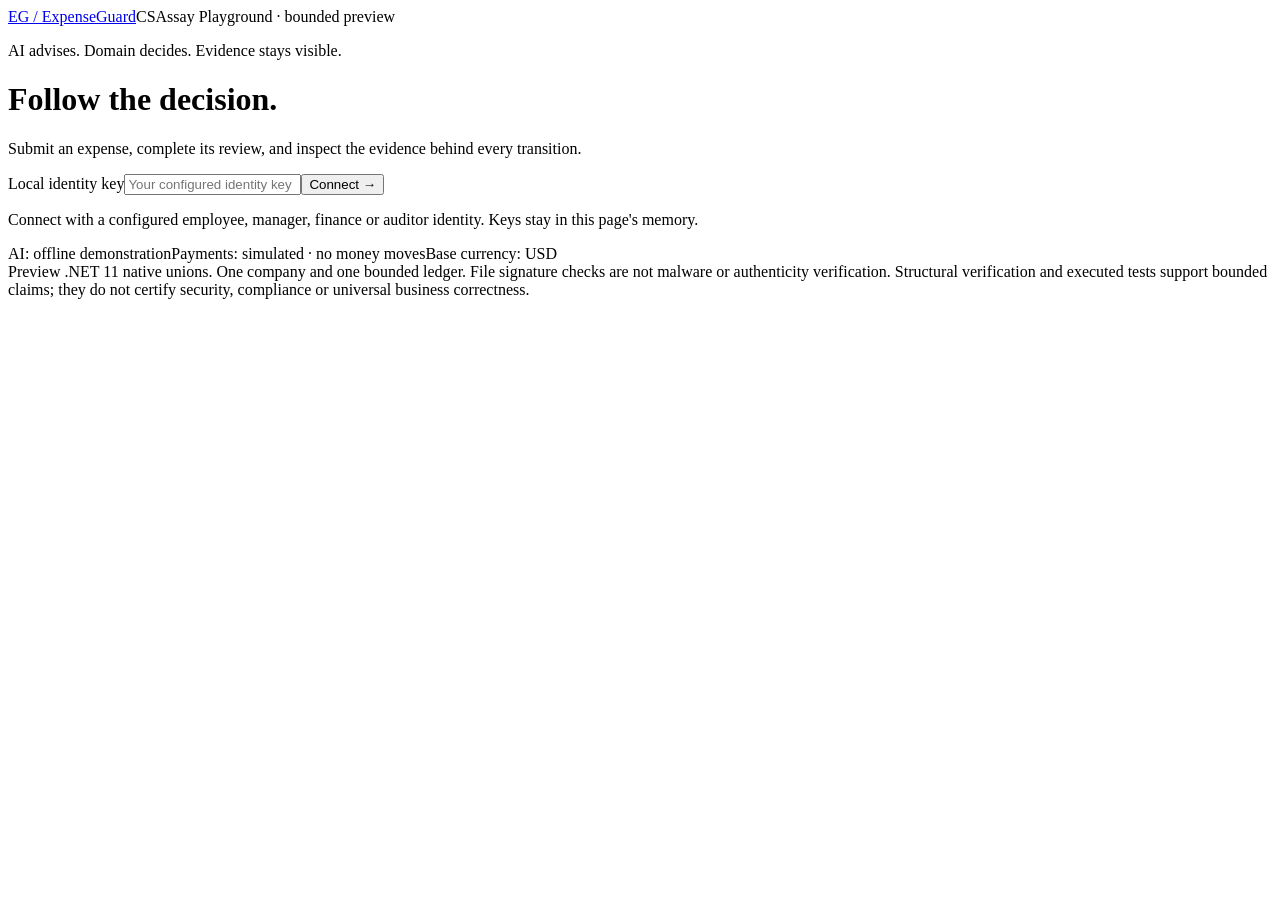
==== samples/100-expenseguard/src/ExpenseGuard.Api/wwwroot/index.html @ c46e8f9f "Add ExpenseGuard expense workflow and evidence qualification Publish the owner-approved Playground a" ====
<!doctype html>
<html lang="en"><head><meta charset="utf-8"><meta name="viewport" content="width=device-width,initial-scale=1"><title>ExpenseGuard · Claims & evidence</title><link rel="stylesheet" href="/app.css"><script src="/app.js" defer></script></head>
<body><header><a href="/" class="brand">EG / ExpenseGuard</a><span>CSAssay Playground · bounded preview</span><span id="identity"></span></header>
<main><p class="eyebrow">AI advises. Domain decides. Evidence stays visible.</p><h1>Follow the decision.</h1><p class="intro">Submit an expense, complete its review, and inspect the evidence behind every transition.</p>
<form id="login" class="connect"><label>Local identity key<input id="key" type="password" autocomplete="off" required placeholder="Your configured identity key"></label><button type="submit">Connect →</button><button id="disconnect" type="button" class="secondary" hidden>Disconnect</button></form>
<p id="status" role="status" aria-live="polite">Connect with a configured employee, manager, finance or auditor identity. Keys stay in this page's memory.</p>
<div class="mode"><span>AI: offline demonstration</span><span>Payments: simulated · no money moves</span><span>Base currency: USD</span></div>
<section id="workspace" hidden><nav aria-label="Workspace"><button data-view="claims" class="secondary">Claims & review</button><button data-view="new" class="secondary" id="newNav">New expense</button><button data-view="evidence" class="secondary">Evidence receipt</button><button id="refresh" class="secondary">↻ Refresh</button></nav>
<section id="claimsView"><div class="stats"><article><span>Visible claims</span><strong id="totalCount">0</strong></article><article><span>Awaiting review</span><strong id="reviewCount">0</strong></article><article><span>Need more evidence</span><strong id="infoCount">0</strong></article><article><span>Approved / reimbursed</span><strong id="approvedCount">0</strong></article></div>
<div class="sectionHead"><h2 id="inboxTitle">Your claims</h2><label>State filter<select id="filter"><option value="all">All states</option><option>Draft</option><option>Submitted</option><option>NeedsMoreInfo</option><option>ManagerApprovalRequired</option><option>FinanceApprovalRequired</option><option>Approved</option><option>Reimbursed</option><option>Rejected</option><option>AuditHeld</option></select></label></div><div id="claimList"></div><p id="empty" hidden>No claims match this view.</p></section>
<section id="newView" hidden><article><p class="eyebrow">Claimant input</p><h2 id="formTitle">Create a draft</h2><p id="revisionNote" hidden>Revising clears the prior receipt and assessment. Attach evidence again before resubmission.</p><form id="draftForm"><div class="fields"><label>Merchant<input name="merchant" required maxlength="200" placeholder="Merchant or supplier"></label><label>Expense date<input name="spentOn" type="date" required></label><label>Amount<input name="amount" type="number" required min="0.01" max="1000000" step="0.01" placeholder="42.50"></label><label>Currency<select name="currency"><option>USD</option><option>EUR</option><option>GBP</option></select></label><label>Category<select name="category"><option>Transport</option><option>Meal</option><option>Hotel</option><option>Software</option><option>Other</option><option>Personal</option></select></label><label>Nights / subscription months<input name="units" type="number" min="1" max="366" value="1" required></label></div><p class="hint">Receipt above 25 USD after FX. Meals above 50/day need itemization. Category limits require manager review. Above 1,000 requires manager and finance. Missing dated FX requires more information.</p><button type="submit" id="saveDraft">Create draft →</button></form></article></section>
<section id="evidenceView" hidden><form id="lookup" class="connect"><label>Claim ID<input id="claim" required placeholder="Claim UUID"></label><button type="submit">Inspect evidence →</button></form>
<section id="result" hidden><div class="sectionHead"><div><p class="eyebrow" id="claimOwner"></p><h2 id="state"></h2><div id="amount"></div></div><div class="actions"><button id="export" class="secondary">Export JSON</button><button id="downloadReceipt" class="secondary" hidden>Download receipt</button></div></div>
<div id="commandActions" class="actions"></div><p id="nextStep" class="hint"></p>
<article id="attachCard" hidden><h2>Attach receipt evidence</h2><form id="uploadForm"><div class="fields"><label>PDF / PNG / JPEG · up to 3 MiB<input id="receiptFile" type="file" accept="application/pdf,image/png,image/jpeg"></label><label class="check"><input id="itemized" type="checkbox"> I confirm this receipt is itemized</label></div><button type="submit">Upload receipt</button></form><details><summary>Use an external receipt reference instead</summary><form id="referenceForm"><div class="fields"><label>Opaque reference<input id="reference" maxlength="500" placeholder="receipt:external-001" required></label><label>SHA-256 asserted by claimant<input id="receiptHash" pattern="[a-fA-F0-9]{64}" minlength="64" maxlength="64" required></label></div><p class="hint">External bytes are not fetched or verified. This differs from a server-hashed upload. Itemization uses the confirmation above.</p><button type="submit" class="secondary">Attach reference</button></form></details></article>
<article id="extractionCard" hidden><h3>Receipt draft assistant</h3><p id="extractionMode"></p><form id="extractionForm"><label class="check"><input id="disclosure" type="checkbox" required> I authorize sending this stored receipt file to OpenAI to propose expense fields.</label><p class="hint">The file may contain personal or financial information. Extraction is optional and capped by the server's per-process budget. Nothing is applied to the claim automatically.</p><button id="extract" type="submit" class="secondary">Send this receipt to OpenAI for a draft</button></form><pre id="extractionResult"></pre></article>
<div class="grid"><article><p>Decision authority</p><h3>Domain policy engine</h3><p id="authority"></p><p id="version"></p><p id="receiptStorage"></p></article><article><p>Source qualification</p><h3 id="verdict"></h3><p id="scope"></p><p id="proofDetail"></p></article><article><p>Audit integrity</p><h3 id="audit"></h3><p>Snapshot-chain validation. Integrity failures block writes and payments. Hash chains are not signatures.</p></article></div>
<div class="columns"><article><p class="eyebrow">Deterministic evidence</p><h3>Policy result</h3><div id="policySummary"></div><details><summary>Captured policy inputs and reasons</summary><pre id="policy"></pre></details></article><article class="advice"><p class="eyebrow">Advisory only · simulated</p><h3>Assistant suggestion</h3><p id="advice"></p><p class="hint">The offline advisor deliberately recommends approval. Missing evidence still blocks the domain. No live model was called.</p></article></div>
<article><h3>Decision trail</h3><ol id="trail"></ol></article><details><summary>Complete evidence JSON</summary><pre id="raw"></pre></details></section></section></section>
<footer>Preview .NET 11 native unions. One company and one bounded ledger. File signature checks are not malware or authenticity verification. Structural verification and executed tests support bounded claims; they do not certify security, compliance or universal business correctness.</footer></main></body></html>
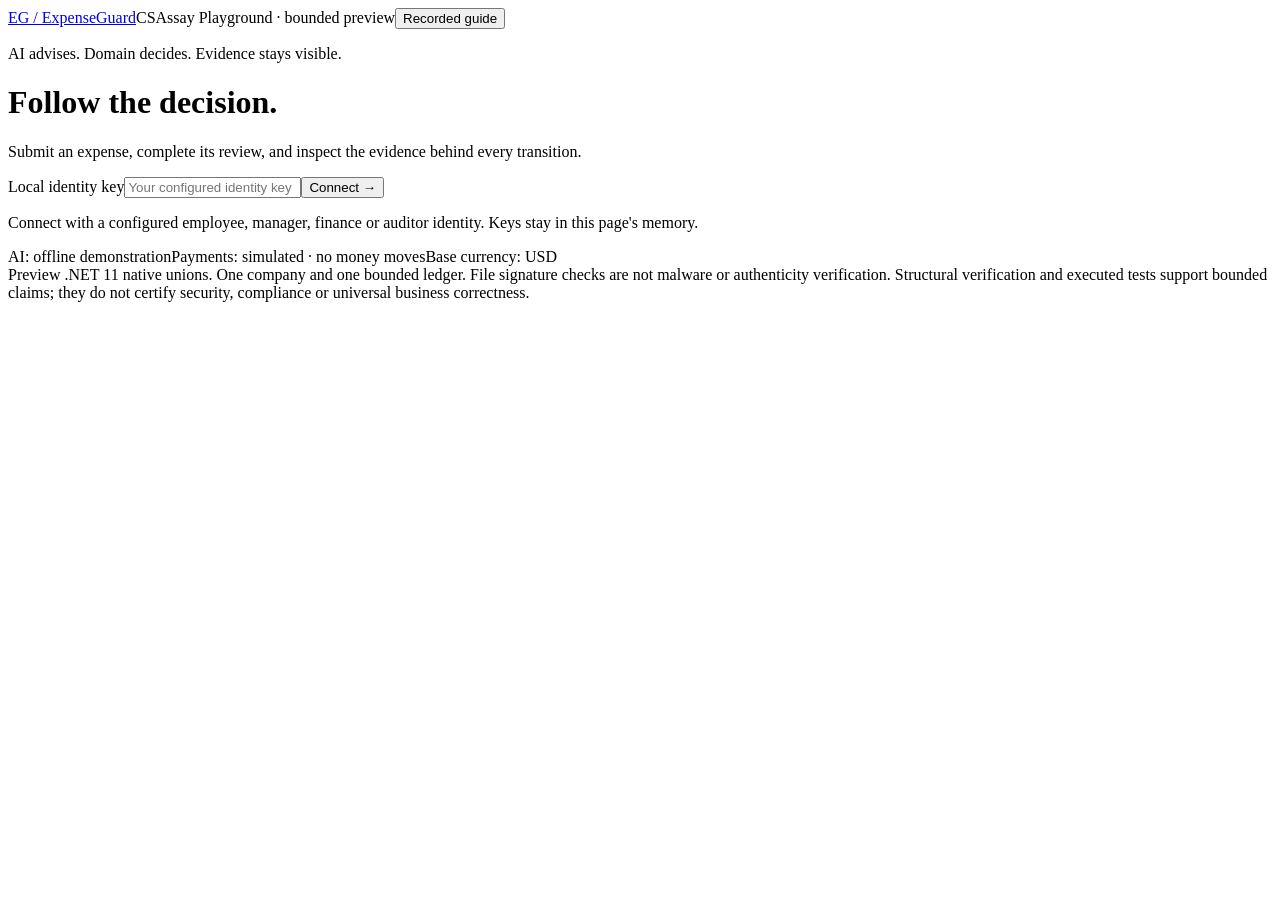
==== commit b543cced: "Add recorded Playground and ExpenseGuard evidence walkthroughs Publish approved Forgejo PR #10 as on" ====
--- a/samples/100-expenseguard/src/ExpenseGuard.Api/wwwroot/index.html
+++ b/samples/100-expenseguard/src/ExpenseGuard.Api/wwwroot/index.html
@@ -1,7 +1,9 @@
 <!doctype html>
 <html lang="en"><head><meta charset="utf-8"><meta name="viewport" content="width=device-width,initial-scale=1"><title>ExpenseGuard · Claims & evidence</title><link rel="stylesheet" href="/app.css"><script src="/app.js" defer></script></head>
-<body><header><a href="/" class="brand">EG / ExpenseGuard</a><span>CSAssay Playground · bounded preview</span><span id="identity"></span></header>
+<body><header><a href="/" class="brand">EG / ExpenseGuard</a><span>CSAssay Playground · bounded preview</span><span id="identity"></span><button id="openGuide" type="button" class="secondary">Recorded guide</button></header>
 <main><p class="eyebrow">AI advises. Domain decides. Evidence stays visible.</p><h1>Follow the decision.</h1><p class="intro">Submit an expense, complete its review, and inspect the evidence behind every transition.</p>
+<section id="guided" hidden aria-labelledby="guidedTitle"><h2 id="guidedTitle">Six decisions, six named detectors</h2><p>Recorded synthetic examples from isolated tests. This guide does not create or delete claims, change identities, or verify your current application. Advice and payments are simulated.</p><label for="guidedCase">Recorded scenario</label><select id="guidedCase" disabled><option>Loading…</option></select><p id="guidedStatus" role="status" aria-live="polite"></p><pre id="guidedResult" tabindex="0"></pre><button id="closeGuide" class="secondary" type="button">Reset and close guide</button></section>
+<script type="module" src="/guide.js"></script>
 <form id="login" class="connect"><label>Local identity key<input id="key" type="password" autocomplete="off" required placeholder="Your configured identity key"></label><button type="submit">Connect →</button><button id="disconnect" type="button" class="secondary" hidden>Disconnect</button></form>
 <p id="status" role="status" aria-live="polite">Connect with a configured employee, manager, finance or auditor identity. Keys stay in this page's memory.</p>
 <div class="mode"><span>AI: offline demonstration</span><span>Payments: simulated · no money moves</span><span>Base currency: USD</span></div>
@@ -15,6 +17,6 @@
 <article id="attachCard" hidden><h2>Attach receipt evidence</h2><form id="uploadForm"><div class="fields"><label>PDF / PNG / JPEG · up to 3 MiB<input id="receiptFile" type="file" accept="application/pdf,image/png,image/jpeg"></label><label class="check"><input id="itemized" type="checkbox"> I confirm this receipt is itemized</label></div><button type="submit">Upload receipt</button></form><details><summary>Use an external receipt reference instead</summary><form id="referenceForm"><div class="fields"><label>Opaque reference<input id="reference" maxlength="500" placeholder="receipt:external-001" required></label><label>SHA-256 asserted by claimant<input id="receiptHash" pattern="[a-fA-F0-9]{64}" minlength="64" maxlength="64" required></label></div><p class="hint">External bytes are not fetched or verified. This differs from a server-hashed upload. Itemization uses the confirmation above.</p><button type="submit" class="secondary">Attach reference</button></form></details></article>
 <article id="extractionCard" hidden><h3>Receipt draft assistant</h3><p id="extractionMode"></p><form id="extractionForm"><label class="check"><input id="disclosure" type="checkbox" required> I authorize sending this stored receipt file to OpenAI to propose expense fields.</label><p class="hint">The file may contain personal or financial information. Extraction is optional and capped by the server's per-process budget. Nothing is applied to the claim automatically.</p><button id="extract" type="submit" class="secondary">Send this receipt to OpenAI for a draft</button></form><pre id="extractionResult"></pre></article>
 <div class="grid"><article><p>Decision authority</p><h3>Domain policy engine</h3><p id="authority"></p><p id="version"></p><p id="receiptStorage"></p></article><article><p>Source qualification</p><h3 id="verdict"></h3><p id="scope"></p><p id="proofDetail"></p></article><article><p>Audit integrity</p><h3 id="audit"></h3><p>Snapshot-chain validation. Integrity failures block writes and payments. Hash chains are not signatures.</p></article></div>
-<div class="columns"><article><p class="eyebrow">Deterministic evidence</p><h3>Policy result</h3><div id="policySummary"></div><details><summary>Captured policy inputs and reasons</summary><pre id="policy"></pre></details></article><article class="advice"><p class="eyebrow">Advisory only · simulated</p><h3>Assistant suggestion</h3><p id="advice"></p><p class="hint">The offline advisor deliberately recommends approval. Missing evidence still blocks the domain. No live model was called.</p></article></div>
+<div class="columns"><article><p class="eyebrow">Deterministic evidence</p><h3>Policy result</h3><div id="policySummary"></div><details><summary>Captured policy inputs and reasons</summary><pre id="policy"></pre></details></article><article class="advice"><p class="eyebrow">Advisory only · simulated</p><h3>Assistant suggestion</h3><p id="advice"></p><p class="hint">The offline advisor displays a controlled simulated recommendation. Missing evidence still blocks the domain. No live model was called.</p></article></div>
 <article><h3>Decision trail</h3><ol id="trail"></ol></article><details><summary>Complete evidence JSON</summary><pre id="raw"></pre></details></section></section></section>
 <footer>Preview .NET 11 native unions. One company and one bounded ledger. File signature checks are not malware or authenticity verification. Structural verification and executed tests support bounded claims; they do not certify security, compliance or universal business correctness.</footer></main></body></html>
